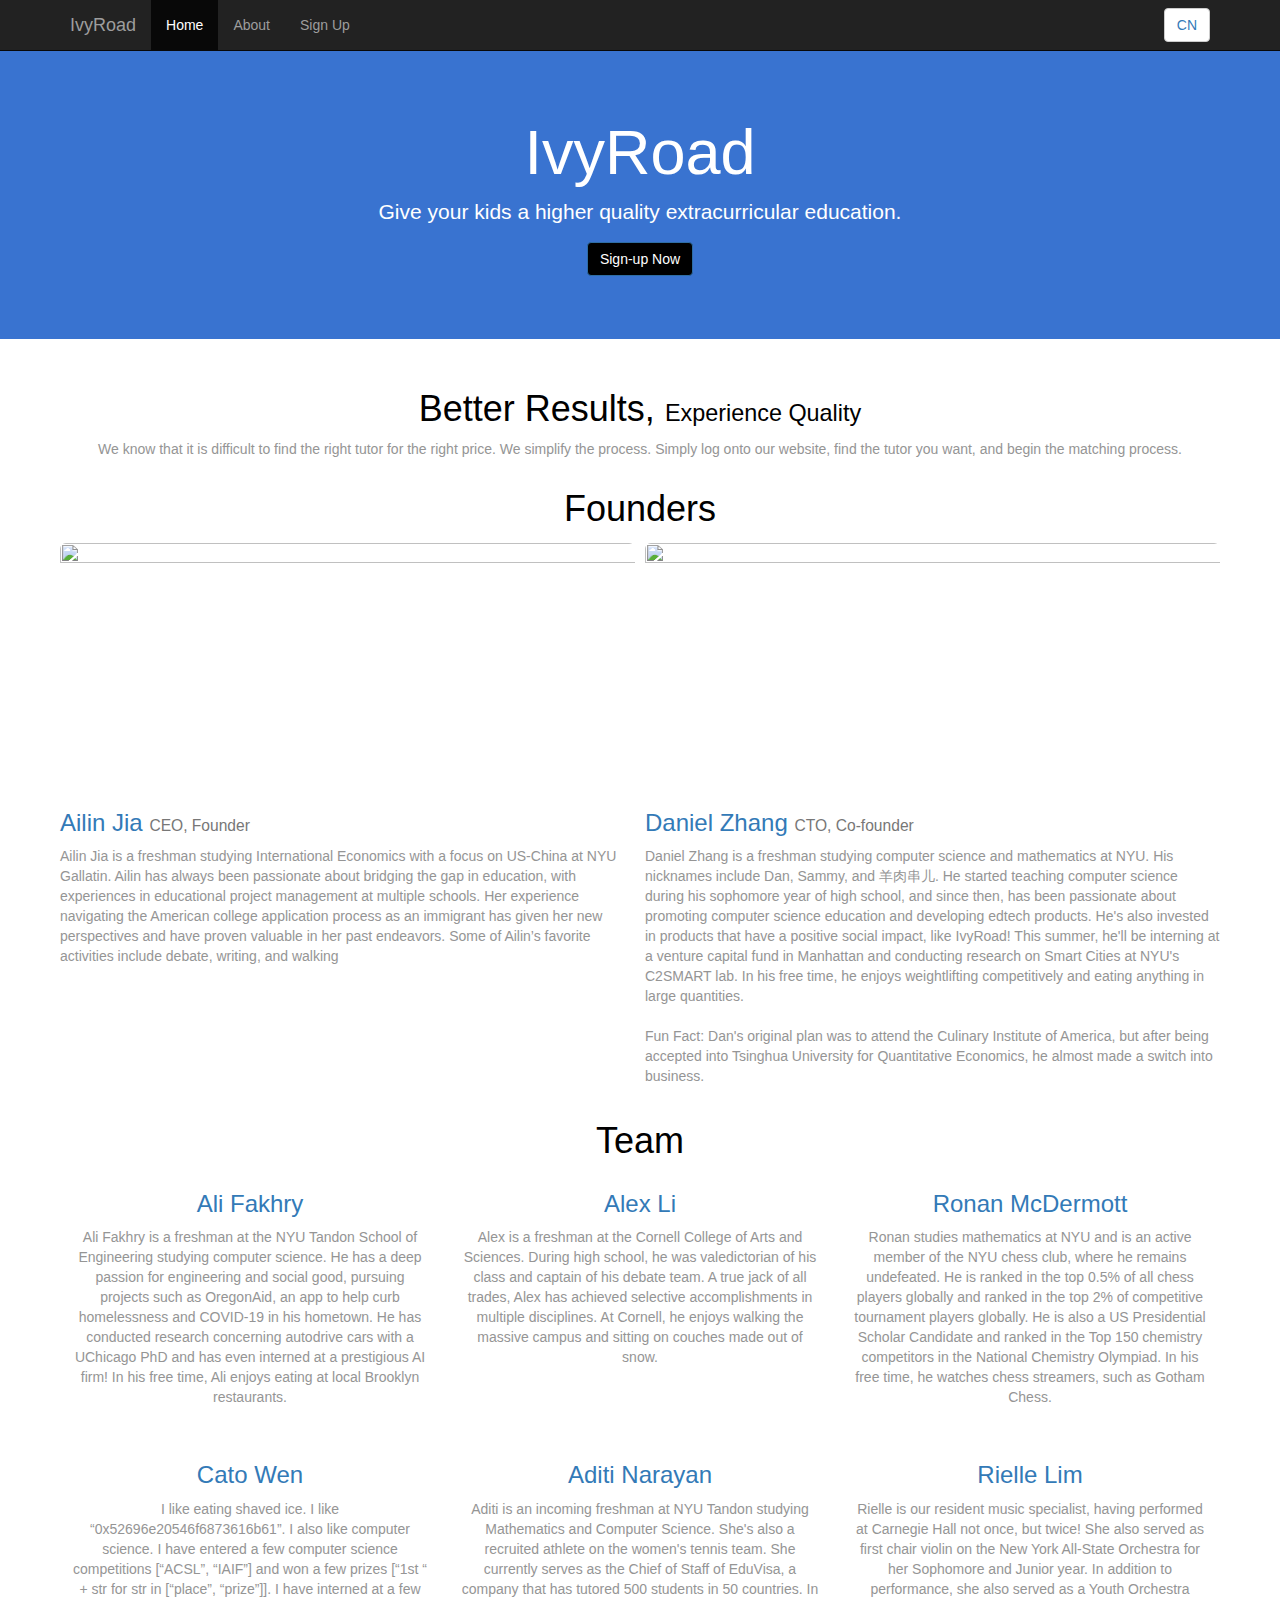
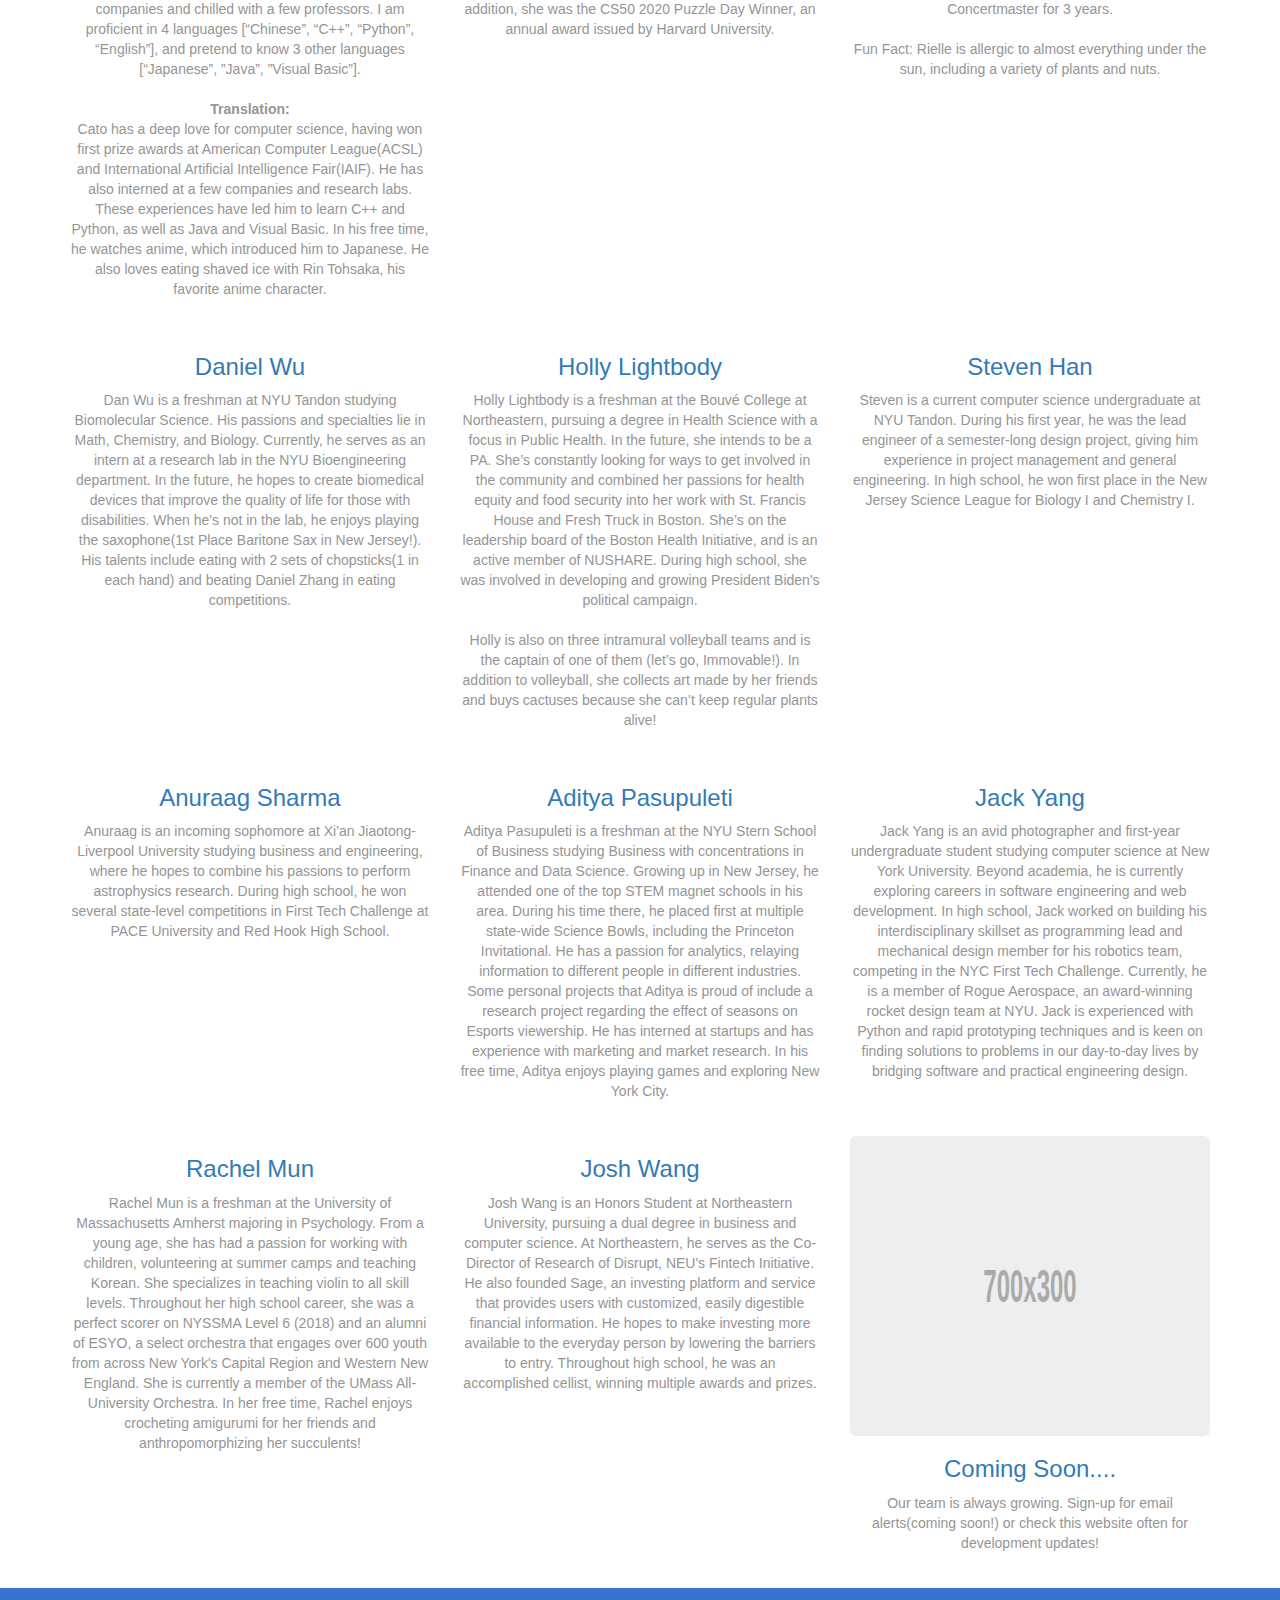
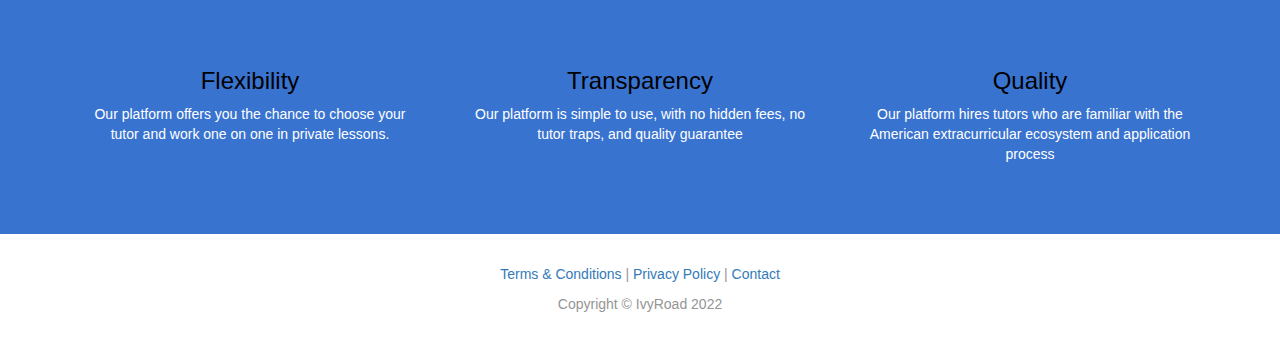
==== index.html @ e3b35964 "Update index.html" ====
<!DOCTYPE html>
<html lang="en">
<head>
    <meta charset="utf-8">
    <meta http-equiv="X-UA-Compatible" content="IE=edge">
    <meta name="viewport" content="width=device-width, initial-scale=1">
    <!-- The above 3 meta tags *must* come first in the head; any other head content must come *after* these tags -->

    <title>IvyRoad Homepage</title>

    <!-- Bootstrap Core CSS -->
    <link href="css/bootstrap.min.css" rel="stylesheet">

    <!-- Custom CSS: You can use this stylesheet to override any Bootstrap styles and/or apply your own styles -->
    <link href="css/custom.css" rel="stylesheet">

    <!-- HTML5 Shim and Respond.js IE8 support of HTML5 elements and media queries -->
    <!-- WARNING: Respond.js doesn't work if you view the page via file:// -->
    <!--[if lt IE 9]>
        <script src="https://oss.maxcdn.com/libs/html5shiv/3.7.0/html5shiv.js"></script>
        <script src="https://oss.maxcdn.com/libs/respond.js/1.4.2/respond.min.js"></script>
    <![endif]-->

</head>

<body>

    <!-- Navigation -->
    <nav class="navbar navbar-inverse navbar-fixed-top" role="navigation">
        <div class="container">
            <!-- Logo and responsive toggle -->
            <div class="navbar-header">
                <button type="button" class="navbar-toggle" data-toggle="collapse" data-target="#navbar">
                    <span class="sr-only">Toggle navigation</span>
                    <span class="icon-bar"></span>
                    <span class="icon-bar"></span>
                    <span class="icon-bar"></span>
                </button>
                <a class="navbar-brand" href="#">
                	<!--<span class="glyphicon glyphicon-fire"></span> -->
			IvyRoad
                </a>
            </div>
            <!-- Navbar links -->
            <div class="collapse navbar-collapse" id="navbar">
                <ul class="nav navbar-nav">
                    <li class="active">
                        <a href="index.html">Home</a>
                    </li>
                    <li>
                        <a href="about.html">About</a>
                    </li>
                    <li>
                        <a href="https://docs.google.com/forms/d/e/1FAIpQLSer9B9GIBfBDU260WtJPOJjjJ_-5RW1myHjozNMWnDwsUmZuw/viewform?usp=sf_link" target = "_blank">Sign Up</a>
                    </li>
			
                </ul>

				<!-- Search -->
				<!--<form class="navbar-form navbar-right" role="search">
					<div class="form-group">
						<input type="text" class="form-control">
					</div>
					<button type="submit" class="btn btn-default">Search</button>
				</form>-->
		    
		    <div class="navbar-form navbar-right" id="testButton">

					<button class="btn btn-default"> <a href="index.html">CN</a></button>
				</div>

            </div>
            <!-- /.navbar-collapse -->
        </div>
        <!-- /.container -->
    </nav>

	<div class="jumbotron feature">
		<div class="container">
			<h1>IvyRoad</h1>
			<p>Give your kids a higher quality extracurricular education.</p>
			<p><a style="background-color: black" class="btn btn-primary" href="https://docs.google.com/forms/d/e/1FAIpQLSer9B9GIBfBDU260WtJPOJjjJ_-5RW1myHjozNMWnDwsUmZuw/viewform?usp=sf_link" target = "_blank"> Sign-up Now </a></p>
		</div>
	</div>



    <!-- Content -->
    <div class="container">

        <!-- Page Intro -->
        <div class="row page-intro">
            <div class="col-lg-12">
                <h1>Better Results,
                    <small style="color:#000">Experience Quality</small>
                </h1>
                <p>We know that it is difficult to find the right tutor for the right price. We simplify the process. Simply log onto our website, find the tutor you want, and begin the matching process.

</p>
            </div>
        </div>
        <!-- /.row -->
	    
	    
	<div class="row page-intro">
		<h1>Founders</h1>
	 </div>


   <div class="row">
            <article class="column">
                <a href="https://www.linkedin.com/in/ailin-jia-710571223/" target="_blank">
                    <img class="img-responsive img-rounded" src="https://i.ibb.co/j5npvwW/ailin-Raw-photos-v2-faces-x2-light-ai-1.jpg" width="700" height="300" alt="">
                </a>
                <h3>
                    <a href="https://www.linkedin.com/in/ailin-jia-710571223/" target="_blank">Ailin Jia   <small>CEO, Founder</small> </a>
                </h3>
                <p>Ailin Jia is a freshman studying International Economics with a focus on US-China at NYU Gallatin. Ailin has always been passionate about bridging the gap in education, with experiences in educational project management at multiple schools. Her experience navigating the American college application process as an immigrant has given her new perspectives and have proven valuable in her past endeavors. Some of Ailin’s favorite activities include debate, writing, and walking
</p>
            </article>
            <article class="column">
                <a href="https://www.linkedin.com/in/daniel-zhang-8ab521200/" target="_blank">
                    <img class="img-responsive img-rounded" src="https://media-exp1.licdn.com/dms/image/C5603AQEasqxRoclkpg/profile-displayphoto-shrink_400_400/0/1644355765320?e=2147483647&v=beta&t=MyWXhvWEu8rmdyeFzAiKIf0Ka3_LKU6Gjb7Y4Br1OZA" width="700" height="300" alt="">
                </a>
                <h3>
                    <a href="https://www.linkedin.com/in/daniel-zhang-8ab521200/" target="_blank">Daniel Zhang <small>CTO, Co-founder</small></a>
                </h3>
                <p>Daniel Zhang is a freshman studying computer science and mathematics at NYU. His nicknames include Dan, Sammy, and 羊肉串儿. He started teaching computer science during his sophomore year of high school, and since then, has been passionate about promoting computer science education and developing edtech products. He's also invested in products that have a positive social impact, like IvyRoad! This summer, he'll be interning at a venture capital fund in Manhattan and conducting research on Smart Cities at NYU's C2SMART lab. In his free time, he enjoys weightlifting competitively and eating anything in large quantities.  
		<br>
		<br>Fun Fact: Dan's original plan was to attend the Culinary Institute of America, but after being accepted into Tsinghua University for Quantitative Economics, he almost made a switch into business. 
		<br>
		 </p>
            </article>
        </div>
	    
	    <div class="row page-intro">
		    <h1>Team</h1>
	    </div>
	    
	    
	    
	    
	    
	    
	    
	    
	<!-- Tutors Page -->
	    
	    
        <!-- Feature Row -->
        <div class="row">
            <article class="col-md-4 article-intro">
                <a href="https://www.linkedin.com/in/ali-fakhry-aa58b41ba/" target ="_blank" >
                    <img class="img-responsive img-rounded" src="https://media-exp1.licdn.com/dms/image/C4D03AQFAPK-DVC94Yw/profile-displayphoto-shrink_400_400/0/1648432053453?e=1654732800&v=beta&t=HZOTjBuit1WqHkg-XzEap5n6k4SggPK_3KYwNlutOcA" alt="">
                </a>
                <h3>
                    <a href="https://www.linkedin.com/in/ali-fakhry-aa58b41ba/" target ="_blank">Ali Fakhry</a>
                </h3>
                <p>Ali Fakhry is a freshman at the NYU Tandon School of Engineering studying computer science. He has a deep passion for engineering and social good, pursuing projects such as OregonAid, an app to help curb homelessness and COVID-19 in his hometown. He has conducted research concerning autodrive cars with a UChicago PhD and has even interned at a prestigious AI firm! In his free time, Ali enjoys eating at local Brooklyn restaurants.</p>
            </article>
            <article class="col-md-4 article-intro">
                <a href="#">
                    <img class="img-responsive img-rounded" src="https://media-exp1.licdn.com/dms/image/C4D03AQESKgtjdwDtXg/profile-displayphoto-shrink_400_400/0/1645480317673?e=1654732800&v=beta&t=WHZm6BjpxRJYVfu9uhYTvP1pN4z5ZWgvOUm-KtYRgGU" alt="">
                </a>
                <h3>
                    <a href="#">Alex Li</a>
                </h3>
                <p>Alex is a freshman at the Cornell College of Arts and Sciences. During high school, he was valedictorian of his class and captain of his debate team. A true jack of all trades, Alex has achieved selective accomplishments in multiple disciplines. At Cornell, he enjoys walking the massive campus and sitting on couches made out of snow. </p>
            </article>

            <article class="col-md-4 article-intro">
                <a href="https://www.linkedin.com/in/ronan-mcdermott-12a038207/" target ="_blank">
                    <img class="img-responsive img-rounded" src="https://media-exp1.licdn.com/dms/image/C4E03AQE5P4UOZUVDkg/profile-displayphoto-shrink_400_400/0/1626013768588?e=1654732800&v=beta&t=8LTfJf9j0t1Tl1AdVJoh78eMmmn8JGmANz8du3O6slw" alt="">
                </a>
                <h3>
                    <a href="https://www.linkedin.com/in/ronan-mcdermott-12a038207/" target ="_blank">Ronan McDermott</a>
                </h3>
                <p>Ronan studies mathematics at NYU and is an active member of the NYU chess club, where he remains undefeated. He is ranked in the top 0.5% of all chess players globally and ranked in the top 2% of competitive tournament players globally. He is also a US Presidential Scholar Candidate and ranked in the Top 150 chemistry competitors in the National Chemistry Olympiad. In his free time, he watches chess streamers, such as Gotham Chess.</p>
            </article>
        </div>
        <!-- /.row -->

        <div class="row">
            <article class="col-md-4 article-intro">
                <a href="#">
                    <img class="img-responsive img-rounded" src="https://i.ibb.co/KV5jDbX/cato-Pfp-1.jpg" alt="">
                </a>
                <h3>
                    <a href="#">Cato Wen</a>
                </h3>
                <p>I like eating shaved ice. I like “0x52696e20546f6873616b61”. I also like computer science. I have entered a few computer science competitions [“ACSL”, “IAIF”] and won a few prizes [“1st “ + str for str in [“place”, “prize”]]. I have interned at a few companies and chilled with a few professors. I am proficient in 4 languages [“Chinese”, “C++”, “Python”, “English”], and pretend to know 3 other languages [“Japanese”, ”Java”, ”Visual Basic”].
		<br>
		<br><b>Translation:</b>
		<br>Cato has a deep love for computer science, having won first prize awards at American Computer League(ACSL) and International Artificial Intelligence Fair(IAIF). He has also interned at a few companies and research labs. These experiences have led him to learn C++ and Python, as well as Java and Visual Basic. In his free time, he watches anime, which introduced him to Japanese. He also loves eating shaved ice with Rin Tohsaka, his favorite anime character.
		    
		</p>
            </article>
            <article class="col-md-4 article-intro">
                <a href="https://www.linkedin.com/in/aditi-narayan-089a861a4/" target ="_blank">
                    <img class="img-responsive img-rounded" src="https://i.ibb.co/1rL080d/imgonline-com-ua-resize-9-Ox-MRq2w85m-LVFf.jpg" alt="">
                </a>
                <h3>
                    <a href="https://www.linkedin.com/in/aditi-narayan-089a861a4/" target ="_blank">Aditi Narayan</a>
                </h3>
                <p>Aditi is an incoming freshman at NYU Tandon studying Mathematics and Computer Science. She's also a recruited athlete on the women's tennis team. She currently serves as the Chief of Staff of EduVisa, a company that has tutored 500 students in 50 countries. In addition, she was the CS50 2020 Puzzle Day Winner, an annual award issued by Harvard University.</p>
            </article>

            <article class="col-md-4 article-intro">
                <a href="#">
                    <img class="img-responsive img-rounded" src="https://i.ibb.co/bBDRz5D/rielle-Raw-1.jpg" alt="">
                </a>
                <h3>
                    <a href="#">Rielle Lim</a>
                </h3>
                <p>Rielle is our resident music specialist, having performed at Carnegie Hall not once, but twice! She also served as first chair violin on the New York All-State Orchestra for her Sophomore and Junior year. In addition to performance, she also served as a Youth Orchestra Concertmaster for 3 years. 
		<br>
		<br> Fun Fact: Rielle is allergic to almost everything under the sun, including a variety of plants and nuts.
		    
		</p>
            </article>
        </div>





        <div class="row">
            <article class="col-md-4 article-intro">
                <a href="https://www.linkedin.com/in/daniel-wu-5a31ab213/" target ="_blank">
                    <img class="img-responsive img-rounded" src="https://media-exp1.licdn.com/dms/image/C5603AQGGqaRp7-92Mw/profile-displayphoto-shrink_400_400/0/1621735944230?e=1654732800&v=beta&t=q6z3_tcW2A3uaQuUT4K7MPWNex2VCU5_1z6hxIRozpI" alt="">
                </a>
                <h3>
                    <a href="https://www.linkedin.com/in/daniel-wu-5a31ab213/" target ="_blank">Daniel Wu</a>
                </h3>
                <p>Dan Wu is a freshman at NYU Tandon studying Biomolecular Science. His passions and specialties lie in Math, Chemistry, and Biology. Currently, he serves as an intern at a research lab in the NYU Bioengineering department. In the future, he hopes to create biomedical devices that improve the quality of life for those with disabilities. When he's not in the lab, he enjoys playing the saxophone(1st Place Baritone Sax in New Jersey!). His talents include eating with 2 sets of chopsticks(1 in each hand) and beating Daniel Zhang in eating competitions.</p>
            </article>
            <article class="col-md-4 article-intro">
                <a href="#">
                    <img class="img-responsive img-rounded" src="https://i.ibb.co/p2L3X0h/holly-Raw-1.jpg" height=30% width=100% alt="">
                </a>
                <h3>
                    <a href="#">Holly Lightbody</a>
                </h3>
                <p>Holly Lightbody is a freshman at the Bouvé College at Northeastern, pursuing a degree in Health Science with a focus in Public Health. In the future, she intends to be a PA. She’s constantly looking for ways to get involved in the community and combined her passions for health equity and food security into her work with St. Francis House and Fresh Truck in Boston. She’s on the leadership board of the Boston Health Initiative, and is an active member of NUSHARE. During high school, she was involved in developing and growing President Biden's political campaign.
		<br>
		<br>Holly is also on three intramural volleyball teams and is the captain of one of them (let’s go, Immovable!). In addition to volleyball, she collects art made by her friends and buys cactuses because she can’t keep regular plants alive!
		<br>
		</p>
            </article>

            <article class="col-md-4 article-intro">
                <a href="#">
                    <img class="img-responsive img-rounded" src="https://i.ibb.co/RN309s9/steven-Unedit-1.jpg" alt="">
                </a>
                <h3>
                    <a href="#">Steven Han</a>
                </h3>
                <p>Steven is a current computer science undergraduate at NYU Tandon. During his first year, he was the lead engineer of a semester-long design project, giving him experience in project management and general engineering. In high school, he won first place in the New Jersey Science League for Biology I and Chemistry I.</p>
            </article>
        </div>


       

        <div class="row">
            <article class="col-md-4 article-intro">
                <a href="#">
                    <img class="img-responsive img-rounded" src="https://i.ibb.co/c1tvrgH/anu-Raw-bell-1.jpg" alt="">
                </a>
                <h3>
                    <a href="#">Anuraag Sharma</a>
                </h3>
                <p>Anuraag is an incoming sophomore at Xi'an Jiaotong-Liverpool University studying business and engineering, where he hopes to combine his passions to perform astrophysics research. During high school, he won several state-level competitions in First Tech Challenge at PACE University and Red Hook High School.</p>
            </article>
            <article class="col-md-4 article-intro">
                <a href="https://www.linkedin.com/in/adityapasupuleti/" target ="_blank">
                    <img class="img-responsive img-rounded" src="https://media-exp1.licdn.com/dms/image/C4E03AQHX7kjCPIRJJQ/profile-displayphoto-shrink_400_400/0/1625448156296?e=1654732800&v=beta&t=Ox7yrfdqqsZDixrO4NHcoaL2tpsAKS8d9l1QUWskH1g
" alt="">
                </a>
                <h3>
                    <a href="https://www.linkedin.com/in/adityapasupuleti/" target ="_blank">Aditya Pasupuleti</a>
                </h3>
                <p>Aditya Pasupuleti is a freshman at the NYU Stern School of Business studying Business with concentrations in Finance and Data Science. Growing up in New Jersey, he attended one of the top STEM magnet schools in his area. During his time there, he placed first at multiple state-wide Science Bowls, including the Princeton Invitational. He has a passion for analytics, relaying information to different people in different industries. Some personal projects that Aditya is proud of include a research project regarding the effect of seasons on Esports viewership. He has interned at startups and has experience with marketing and market research. In his free time, Aditya enjoys playing games and exploring New York City.</p>
            </article>

            <article class="col-md-4 article-intro">
                <a href="https://www.linkedin.com/in/jackyang2025/" target ="_blank">
                    <img class="img-responsive img-rounded" src="https://media-exp1.licdn.com/dms/image/C5603AQGpQ7H1k_VAmw/profile-displayphoto-shrink_400_400/0/1649108760737?e=1654732800&v=beta&t=q7PFPbTVHf0cy-MvtkLTRP1bTSTloojZk6dfAKXGnYw
" alt="">
                </a>
                <h3>
                    <a href="https://www.linkedin.com/in/jackyang2025/" target ="_blank">Jack Yang</a>
                </h3>
                <p>Jack Yang is an avid photographer and first-year undergraduate student studying computer science at New York University. Beyond academia, he is currently exploring careers in software engineering and web development. In high school, Jack worked on building his interdisciplinary skillset as programming lead and mechanical design member for his robotics team, competing in the NYC First Tech Challenge. Currently, he is a member of Rogue Aerospace, an award-winning rocket design team at NYU. Jack is experienced with Python and rapid prototyping techniques and is keen on finding solutions to problems in our day-to-day lives by bridging software and practical engineering design.</p>
            </article>
        </div>


        <div class="row">
            <article class="col-md-4 article-intro">
                <a href="https://www.linkedin.com/in/yejin-mun-58aa7722a/" target ="_blank">
                    <img class="img-responsive img-rounded" src="https://media-exp1.licdn.com/dms/image/C4D03AQHszCCgkdLMNA/profile-displayphoto-shrink_400_400/0/1641683767685?e=1654732800&v=beta&t=YNtYnTbFlBL-WH3ryXdWHOStdVAPlqjo8yoCwfpcBX4
" alt="">
                </a>
                <h3>
                    <a href="https://www.linkedin.com/in/yejin-mun-58aa7722a/" target ="_blank">Rachel Mun</a>
                </h3>
                <p>Rachel Mun is a freshman at the University of Massachusetts Amherst majoring in Psychology. From a young age, she has had a passion for working with children, volunteering at summer camps and teaching Korean. She specializes in teaching violin to all skill levels. Throughout her high school career, she was a perfect scorer on NYSSMA Level 6 (2018) and an alumni of ESYO, a select orchestra that engages over 600 youth from across New York's Capital Region and Western New England. She is currently a member of the UMass All-University Orchestra. In her free time, Rachel enjoys crocheting amigurumi for her friends and anthropomorphizing her succulents!
</p>
            </article>
            <article class="col-md-4 article-intro">
                <a href="https://www.linkedin.com/in/joshwang-p/" target ="_blank">
                    <img class="img-responsive img-rounded" src="https://media-exp1.licdn.com/dms/image/C4D03AQGWISc6o5lDYw/profile-displayphoto-shrink_400_400/0/1636589993879?e=1654732800&v=beta&t=2AbCyBqOEWN72BIc6DJ74IfwEhsgHaI2eOcLtIQ0wD4
" alt="">
                </a>
                <h3>
                    <a href="https://www.linkedin.com/in/joshwang-p/" target ="_blank">Josh Wang</a>
                </h3>
                <p>Josh Wang is an Honors Student at Northeastern University, pursuing a dual degree in business and computer science. At Northeastern, he serves as the Co-Director of Research of Disrupt, NEU's Fintech Initiative. He also founded Sage, an investing platform and service that provides users with customized, easily digestible financial information. He hopes to make investing more available to the everyday person by lowering the barriers to entry. Throughout high school, he was an accomplished cellist, winning multiple awards and prizes.</p>
            </article>

            <article class="col-md-4 article-intro">
                <a href="#">
                    <img class="img-responsive img-rounded" src="holder.js/700x300" alt="">
                </a>
                <h3>
                    <a href="#">Coming Soon....</a>
                </h3>
                <p>Our team is always growing. Sign-up for email alerts(coming soon!) or check this website often for development updates!</p>
            </article>
        </div>


    </div>
    <!-- /.container -->
	
	
	
	<footer>
		<div class="footer-blurb">
			<div class="container">
				<div class="row">
					<div class="col-sm-4 footer-blurb-item">
						<!--<img class="img-circle" src="holder.js/100x100" alt="" width="100" height="100">-->
						<h3>Flexibility</h3>
						<p>Our platform offers you the chance to choose your tutor and work one on one in private lessons.</p>
						<!--<p><a class="btn btn-default" href="#">Procrastinate</a></p>-->
					</div>
					<div class="col-sm-4 footer-blurb-item">
						<!--<img class="img-circle" src="holder.js/100x100" alt="" width="100" height="100">-->
						<h3>Transparency</h3>
						<p>Our platform is simple to use, with no hidden fees, no tutor traps, and quality guarantee </p>
						<!--<p><a class="btn btn-default" href="#">Unleash</a></p>-->
					</div>
					<div class="col-sm-4 footer-blurb-item">
						<!--<img class="img-circle" src="holder.js/100x100" alt="" width="100" height="100">-->
						<h3>Quality</h3>
						<p>Our platform hires tutors who are familiar with the American extracurricular ecosystem and application process </p>
						<!--<p><a class="btn btn-default" href="#">Synergize</a></p>-->
					</div>

				</div>
				<!-- /.row -->	
	
	
	
			</div>
        </div>
		
	
        
        <div class="small-print">
        	<div class="container">
        		<p><a href="#">Terms &amp; Conditions</a> | <a href="#">Privacy Policy</a> | <a href="#">Contact</a></p>
        		<p>Copyright &copy; IvyRoad 2022 </p>
        	</div>
        </div>
	</footer>

	
    <!-- jQuery -->
    <script src="js/jquery-1.11.3.min.js"></script>

    <!-- Bootstrap Core JavaScript -->
    <script src="js/bootstrap.min.js"></script>
	
	<!-- IE10 viewport bug workaround -->
	<script src="js/ie10-viewport-bug-workaround.js"></script>
	
	<!-- Placeholder Images -->
	<script src="js/holder.min.js"></script>
	
	
	
	
    <!--Start of Tawk.to Script-->
<script type="text/javascript">
var Tawk_API=Tawk_API||{}, Tawk_LoadStart=new Date();
(function(){
var s1=document.createElement("script"),s0=document.getElementsByTagName("script")[0];
s1.async=true;
s1.src='https://embed.tawk.to/624e3c28c72df874911d8b64/1g00plvll';
s1.charset='UTF-8';
s1.setAttribute('crossorigin','*');
s0.parentNode.insertBefore(s1,s0);
})();
</script>
<!--End of Tawk.to Script-->
	
	
	
	
</body>

</html>
---- css/custom.css ----
body {
	padding-top: 50px;
	color: #959595;
	}
	
h1, h2, h3, h4, h5, h6 {
	color: black;
	}
	
.feature {
	background-color: #3973d0;
	color: white;
	}
	
.article-intro {
    margin-bottom: 25px;
}

.footer-blurb {
    padding: 30px 0;
    background-color: #3973d0;
    color: white;
}

.footer-blurb-item {
    padding: 30px;
    }
 
.small-print {
	background-color: #fff;
	padding: 30px 0;
}

.feature,
.page-intro,
.article-intro,
.footer-blurb,
.small-print {
	text-align: center;
	}


.founder {
    display: inline-block;
    margin-left: auto;
    margin-right: auto;
    height: 30px;
    text-align:center;
}

.column {
  float: left;
  width: 50%;
  padding: 5px;
}
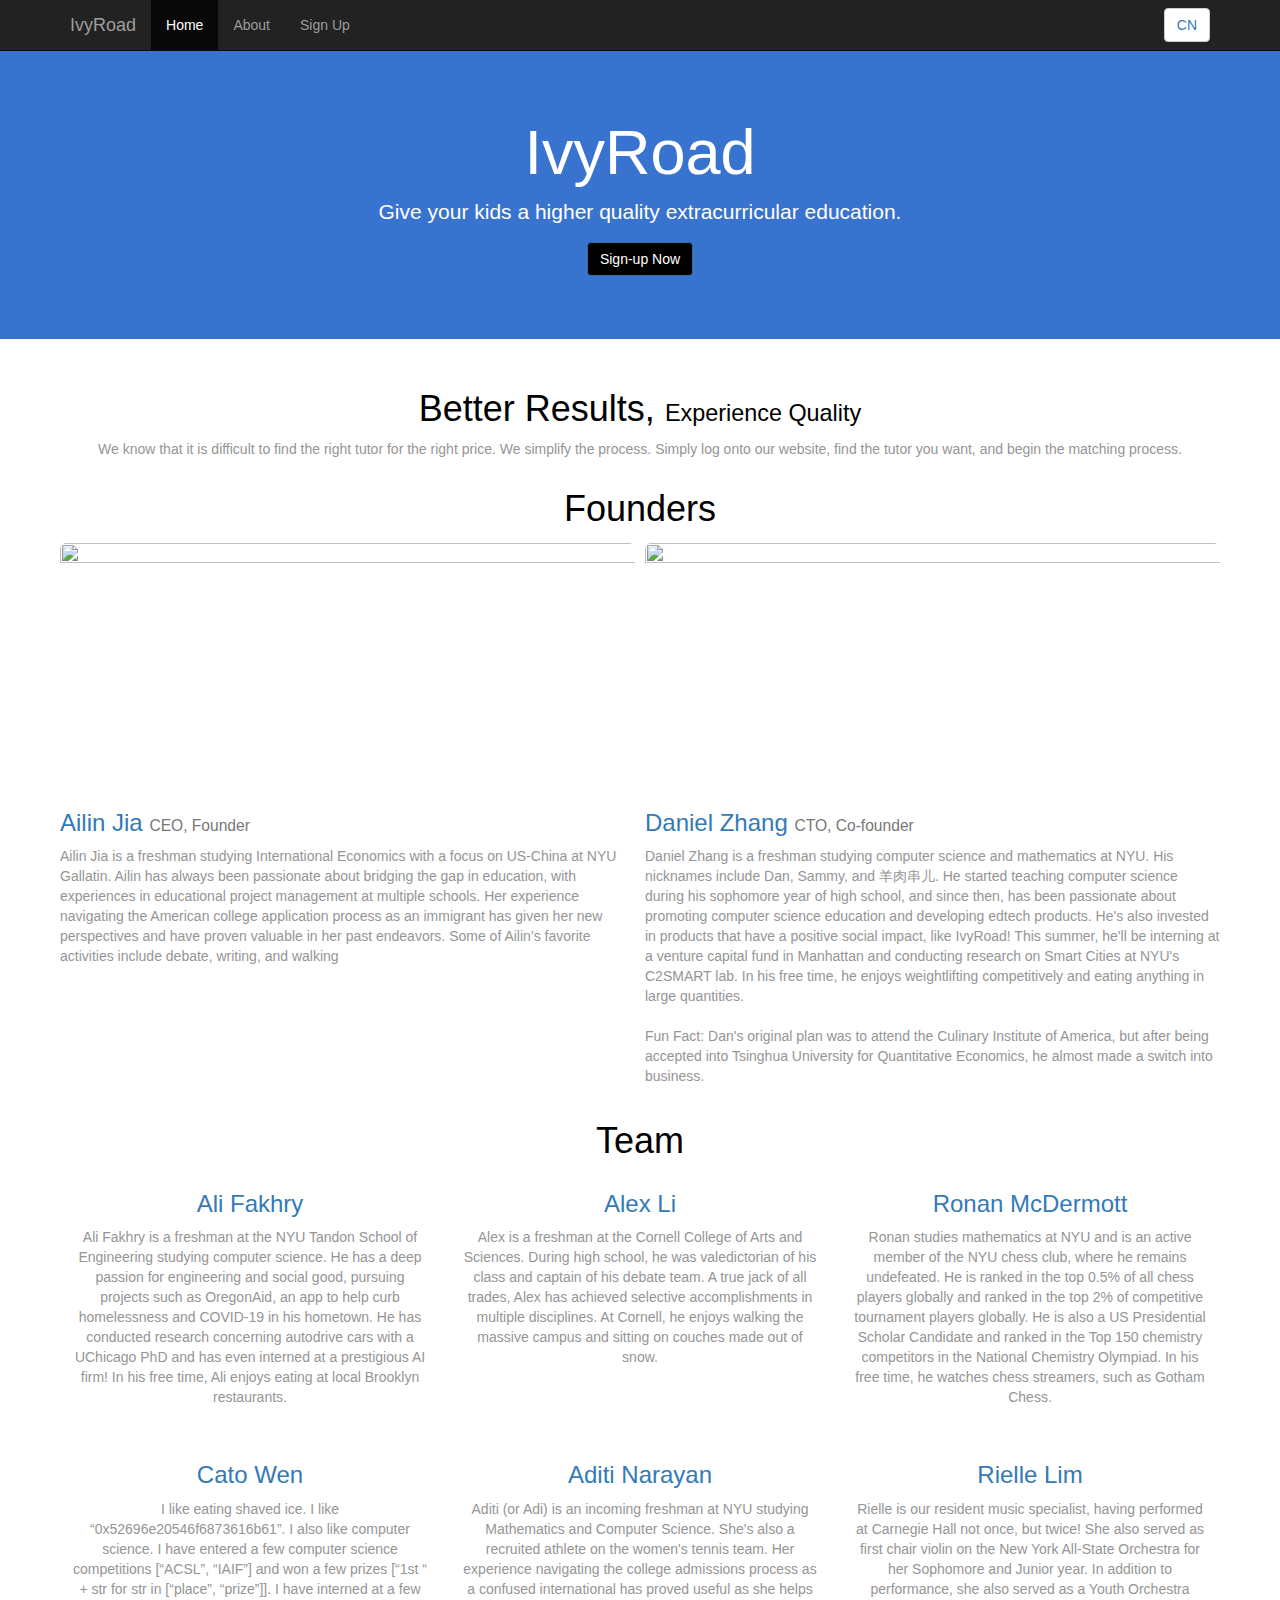
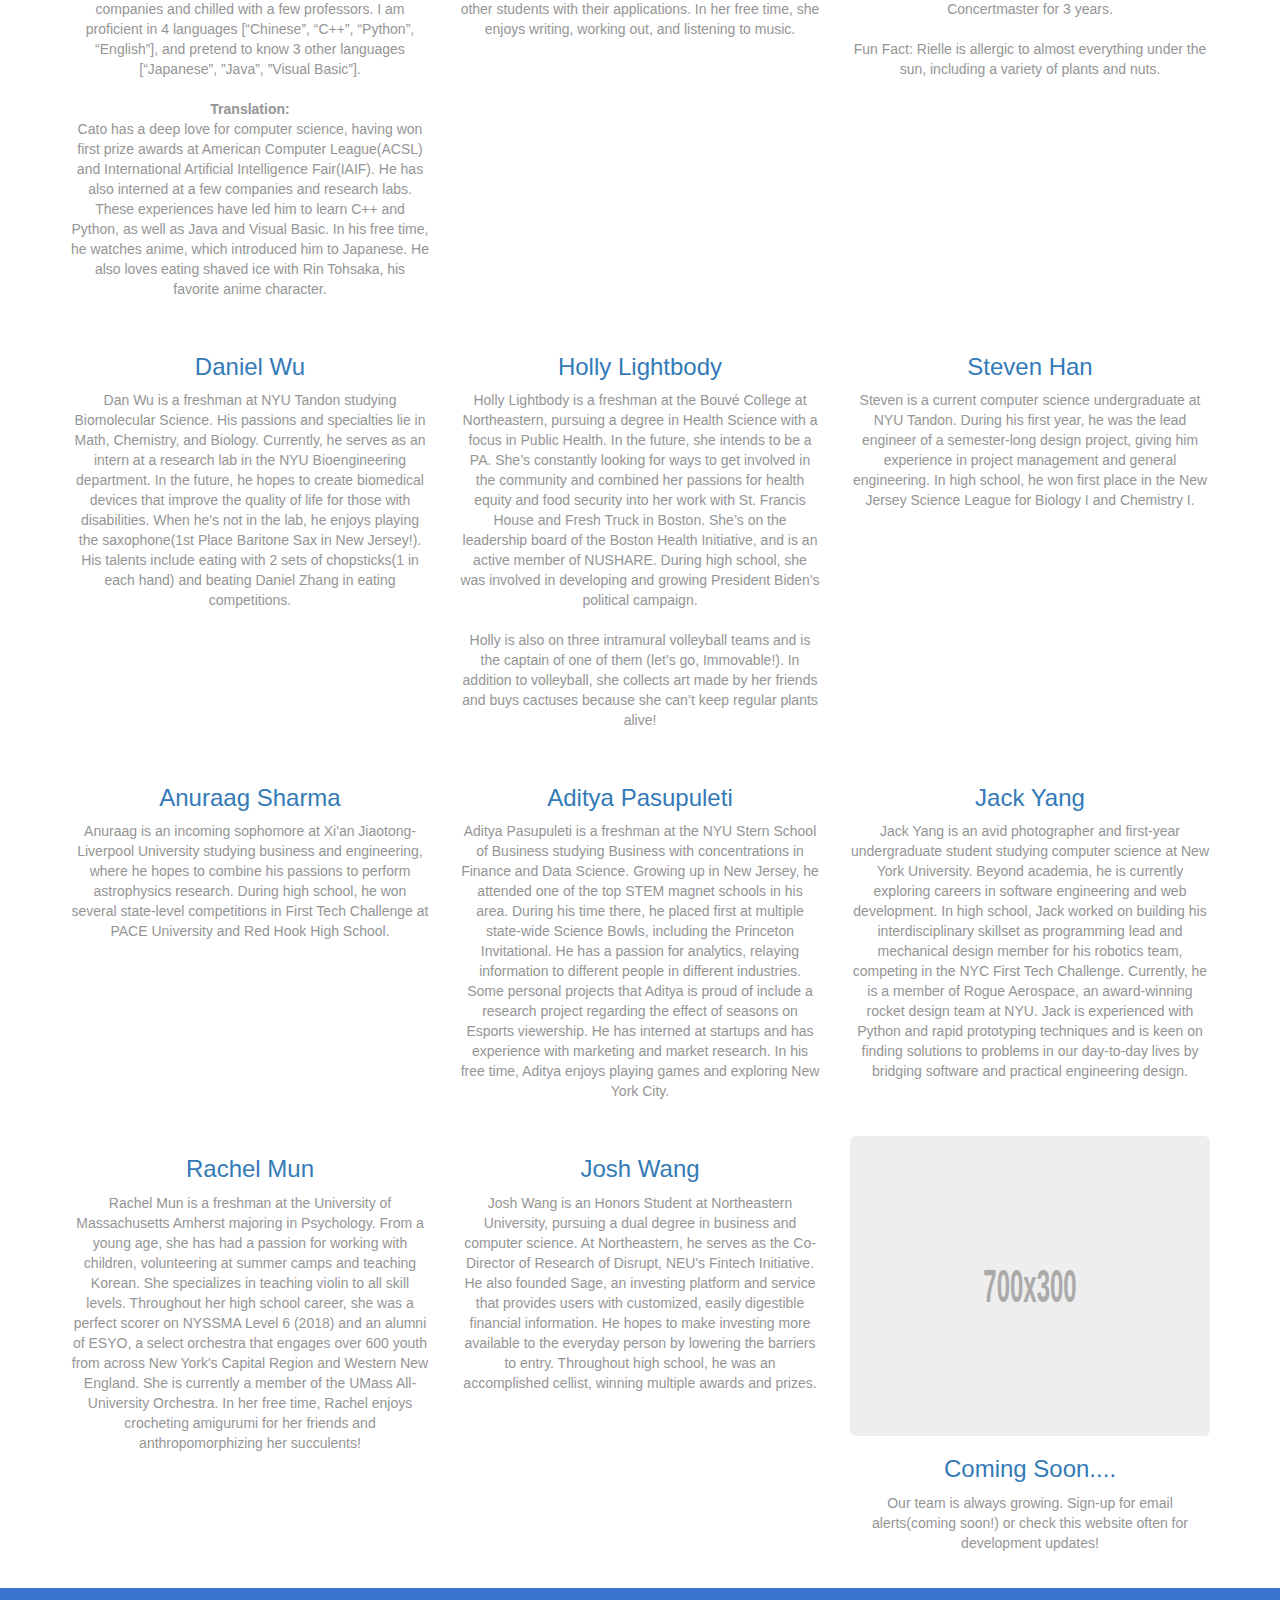
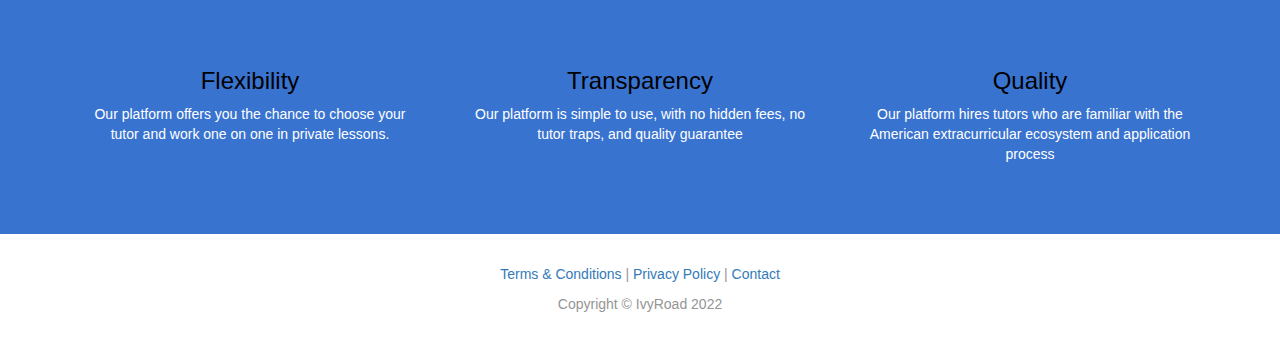
==== commit 1ed5608e: "Update index.html" ====
--- a/index.html
+++ b/index.html
@@ -66,7 +66,7 @@
 		    
 		    <div class="navbar-form navbar-right" id="testButton">
 
-					<button class="btn btn-default"> <a href="index.html">CN</a></button>
+					<button class="btn btn-default"> <a href="CNIndex.html">CN</a></button>
 				</div>
 
             </div>
@@ -202,7 +202,7 @@
                 <h3>
                     <a href="https://www.linkedin.com/in/aditi-narayan-089a861a4/" target ="_blank">Aditi Narayan</a>
                 </h3>
-                <p>Aditi is an incoming freshman at NYU Tandon studying Mathematics and Computer Science. She's also a recruited athlete on the women's tennis team. She currently serves as the Chief of Staff of EduVisa, a company that has tutored 500 students in 50 countries. In addition, she was the CS50 2020 Puzzle Day Winner, an annual award issued by Harvard University.</p>
+                <p>Aditi (or Adi) is an incoming freshman at NYU studying Mathematics and Computer Science. She's also a recruited athlete on the women's tennis team. Her experience navigating the college admissions process as a confused international has proved useful as she helps other students with their applications. In her free time, she enjoys writing, working out, and listening to music.</p>
             </article>
 
             <article class="col-md-4 article-intro">
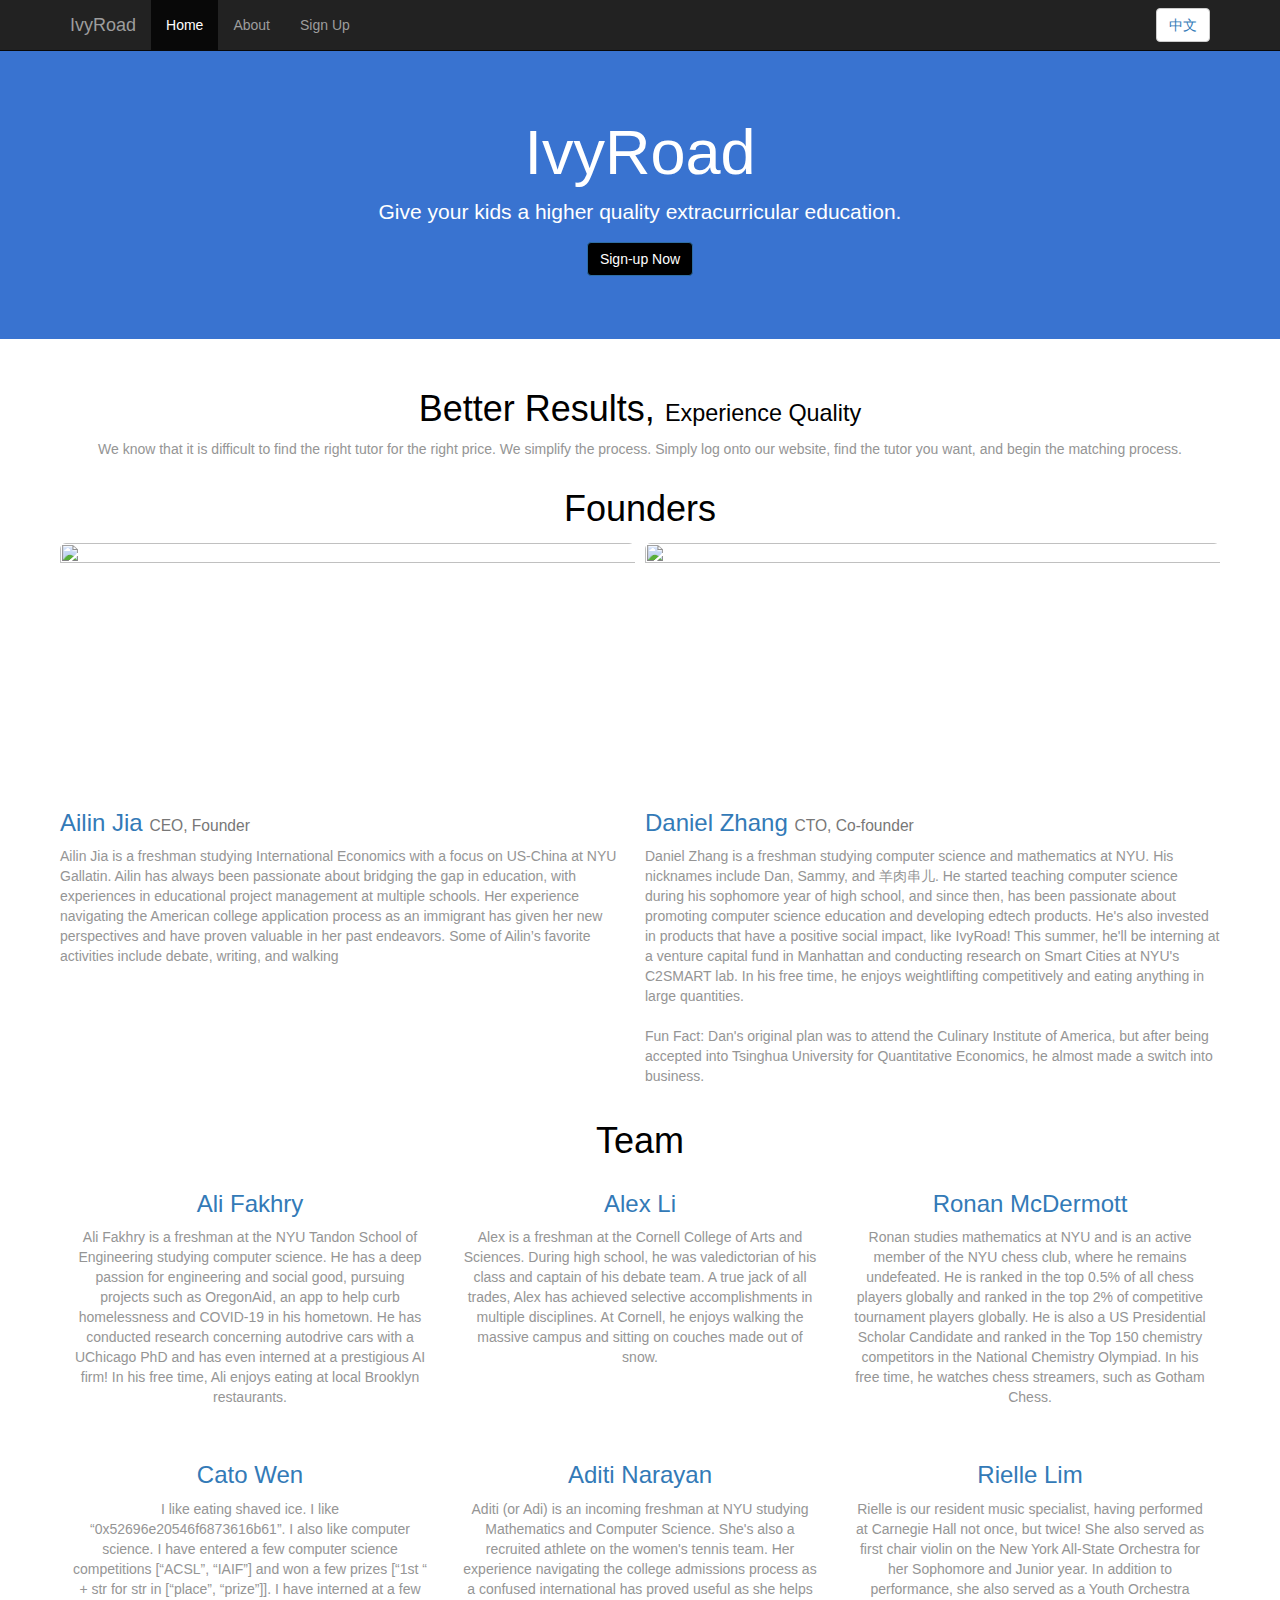
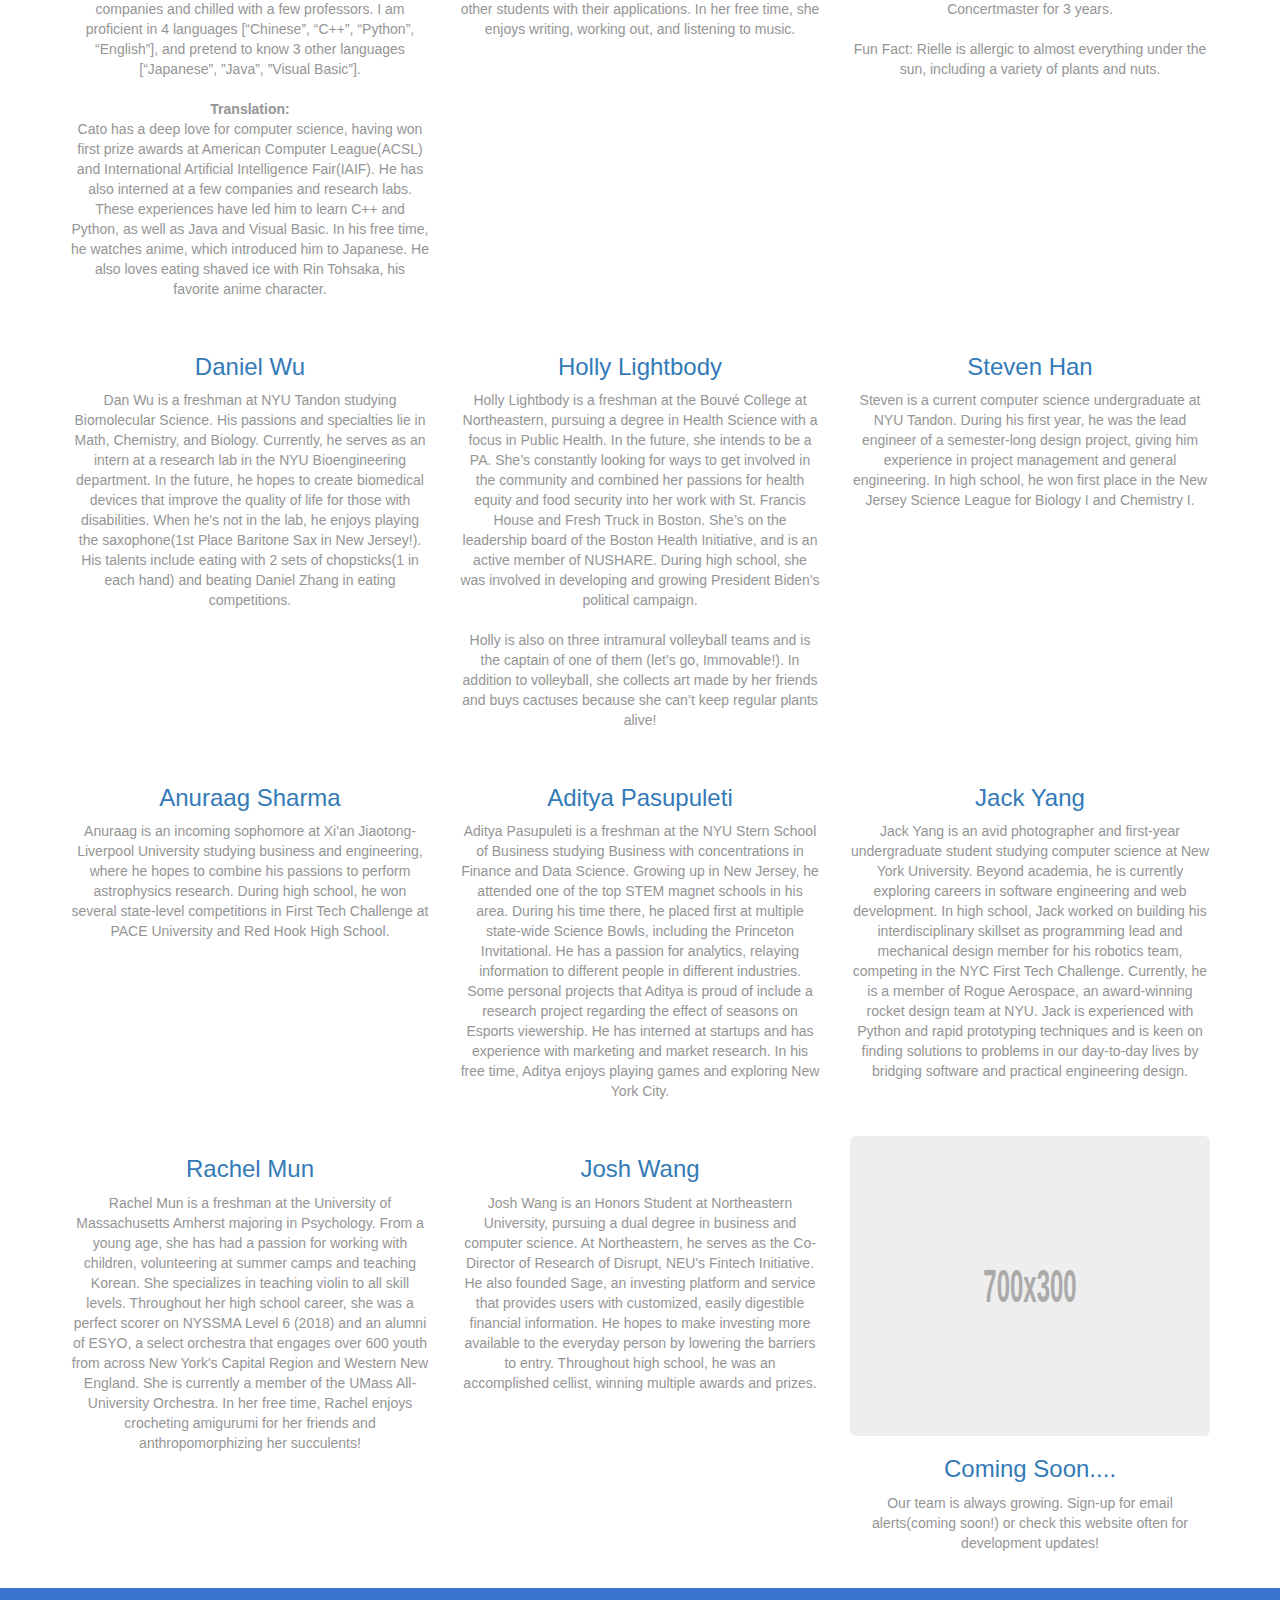
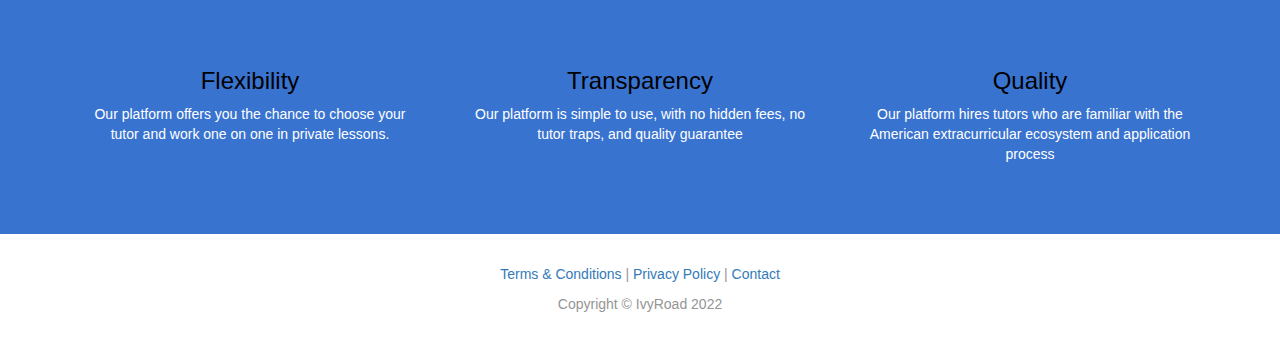
==== commit 7875f79c: "Update index.html" ====
--- a/index.html
+++ b/index.html
@@ -66,7 +66,7 @@
 		    
 		    <div class="navbar-form navbar-right" id="testButton">
 
-					<button class="btn btn-default"> <a href="CNIndex.html">CN</a></button>
+					<button class="btn btn-default"> <a href="CNIndex.html">中文</a></button>
 				</div>
 
             </div>
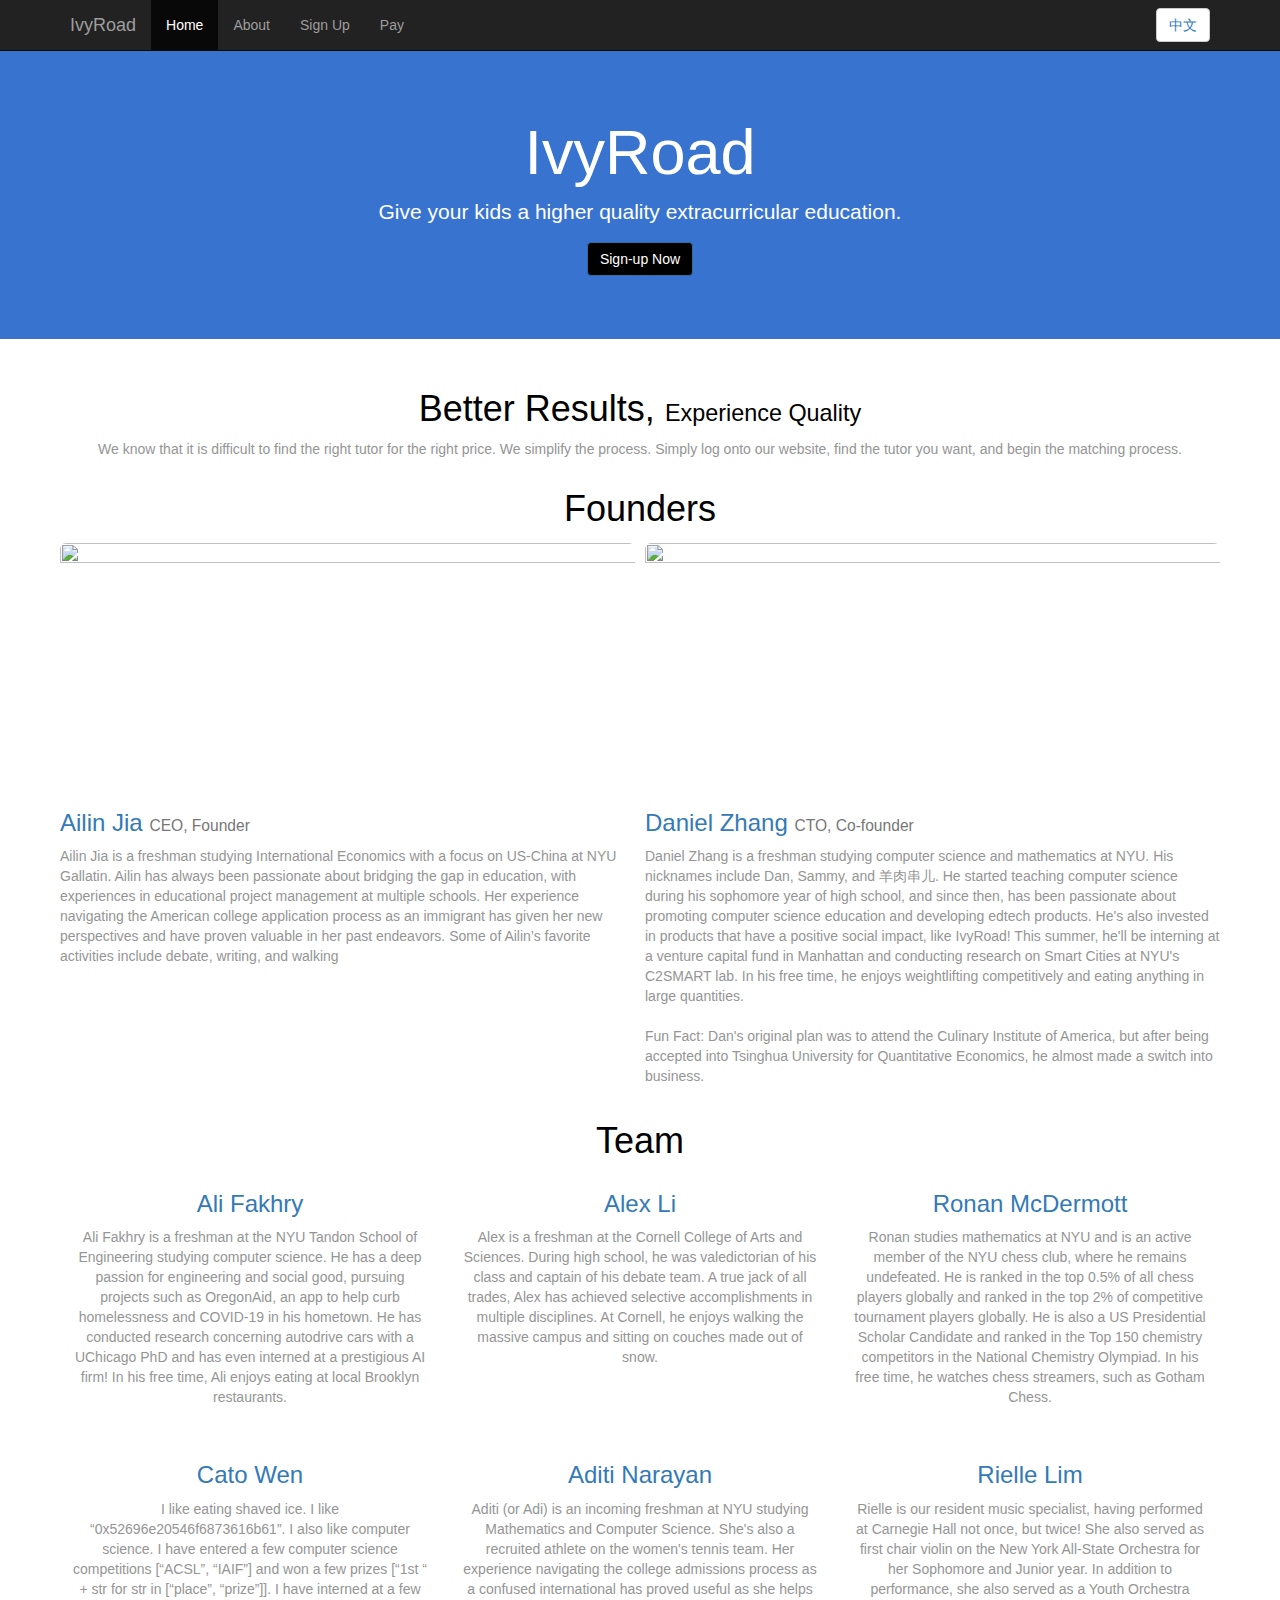
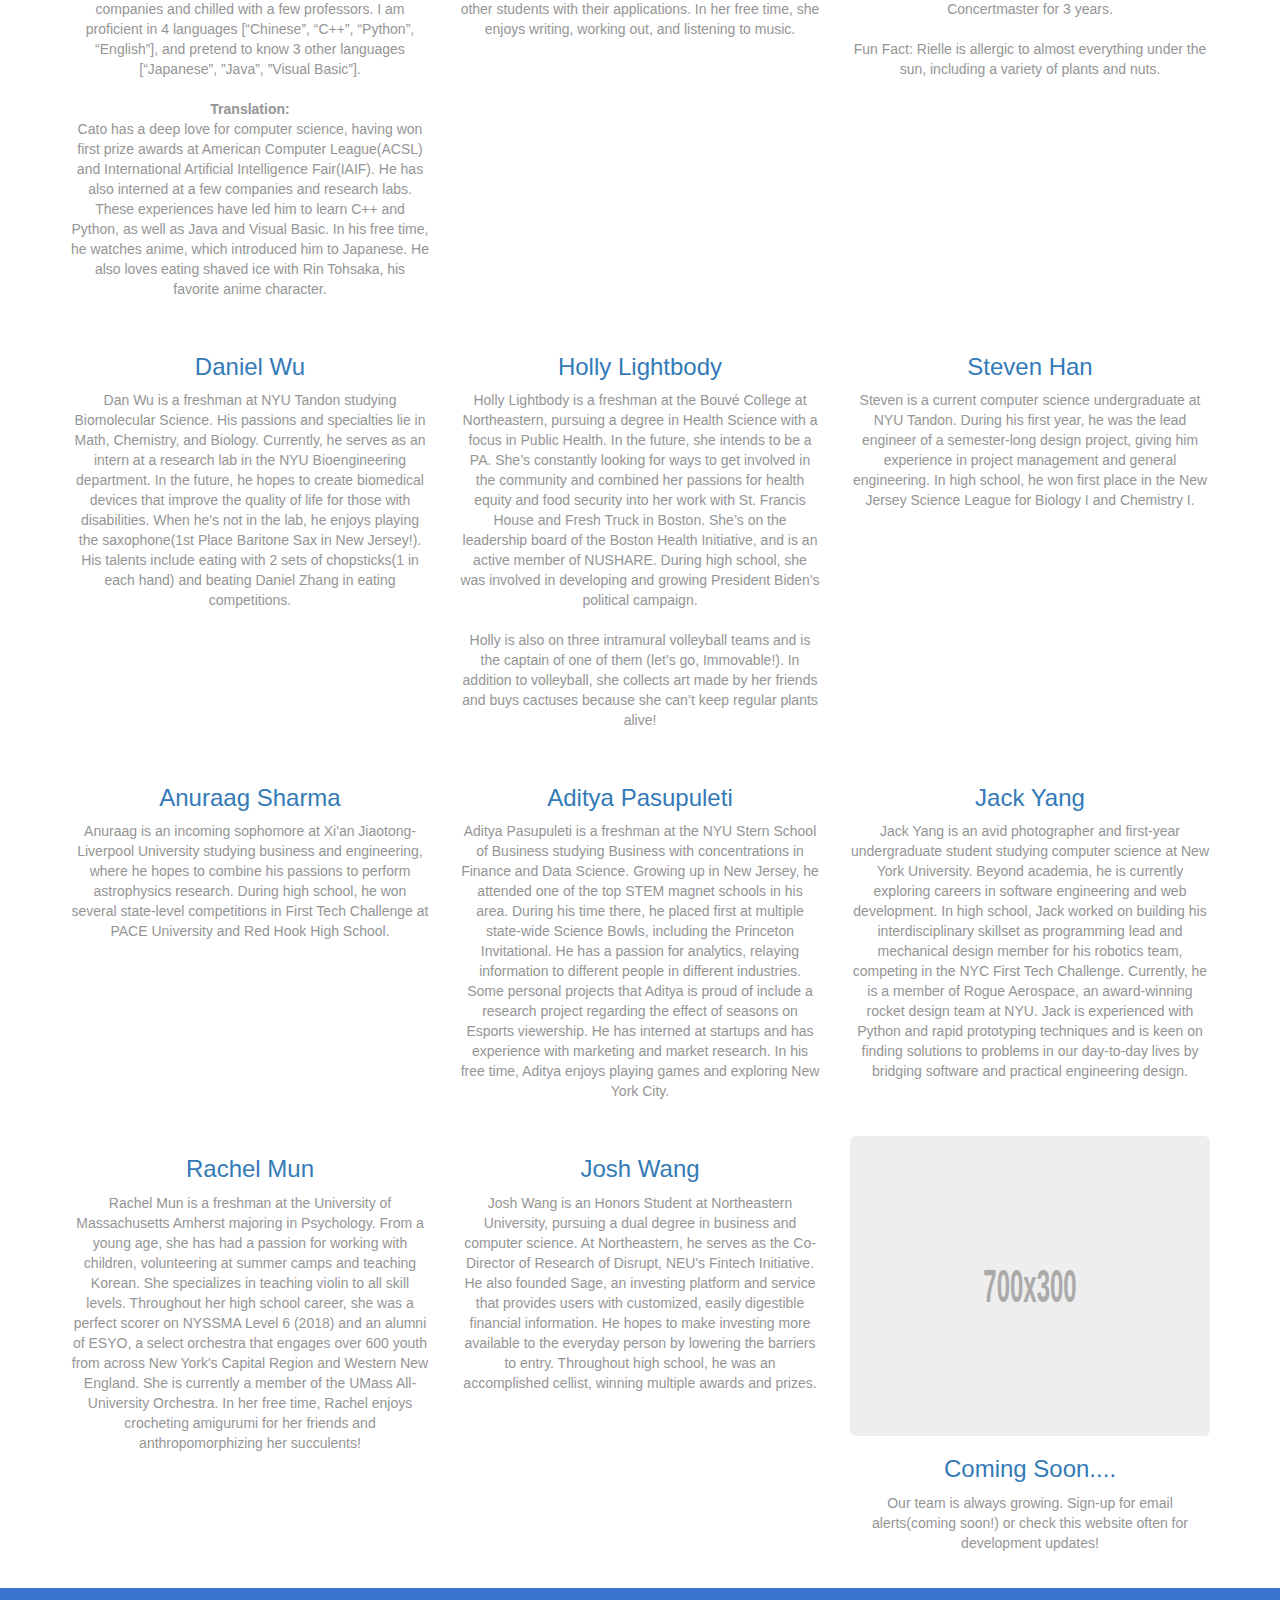
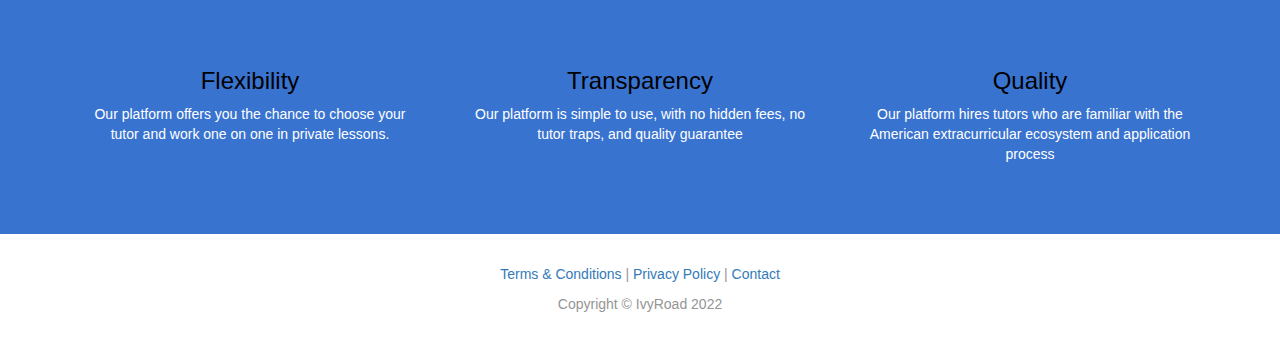
==== commit c5a35404: "Update index.html" ====
--- a/index.html
+++ b/index.html
@@ -52,6 +52,9 @@
                     </li>
                     <li>
                         <a href="https://docs.google.com/forms/d/e/1FAIpQLSer9B9GIBfBDU260WtJPOJjjJ_-5RW1myHjozNMWnDwsUmZuw/viewform?usp=sf_link" target = "_blank">Sign Up</a>
+                    </li>
+		    <li>
+                        <a href="https://buy.stripe.com/00gbMafH86owamQ000">Pay</a>
                     </li>
 			
                 </ul>
